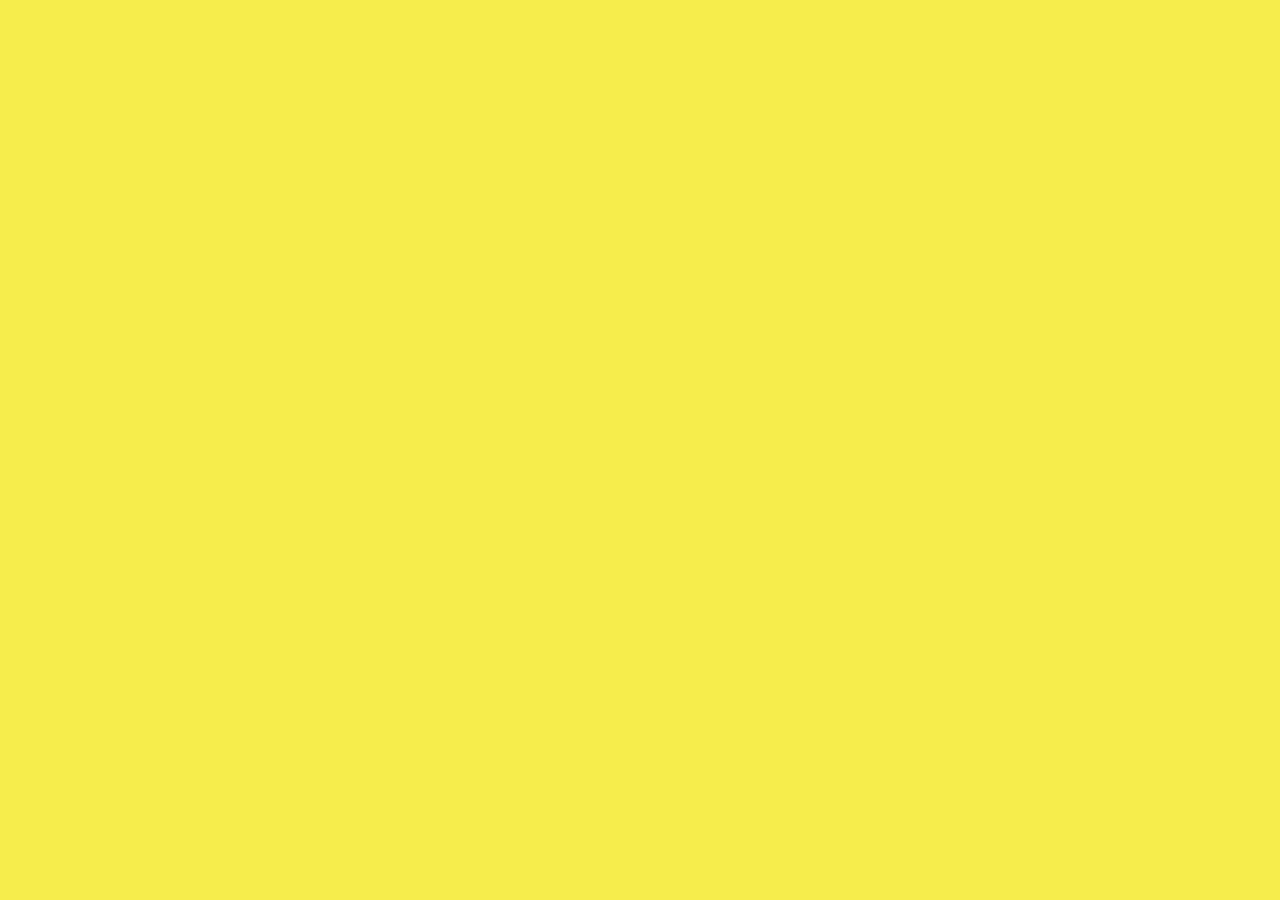
==== cake.html @ d52e9458 "some updates" ====
<!DOCTYPE html>
<html lang="en">
<head>
    <meta charset="UTF-8">
    <meta name="viewport" content="width=device-width, initial-scale=1.0">
    <title>Cakey</title>
    <link rel="stylesheet" href="style.css">
    <link rel="preconnect" href="https://fonts.googleapis.com">
    <link rel="preconnect" href="https://fonts.gstatic.com" crossorigin>
    <link href="https://fonts.googleapis.com/css2?family=Bitcount+Single:wght@100..900&family=Cabin+Sketch:wght@400;700&family=Comic+Relief:wght@400;700&family=DynaPuff:wght@400..700&family=Elms+Sans:ital,wght@0,100..900;1,100..900&family=Fredoka:wght@300..700&family=Geist+Pixel&family=Henny+Penny&family=Inter:ital,opsz,wght@0,14..32,100..900;1,14..32,100..900&family=Julius+Sans+One&family=Libre+Franklin:ital,wght@0,100..900;1,100..900&family=Love+Ya+Like+A+Sister&family=Modak&family=Moo+Lah+Lah&family=Nunito+Sans:ital,opsz,wght@0,6..12,200..1000;1,6..12,200..1000&family=Playwrite+BE+WAL+Guides&family=Quicksand:wght@300..700&family=Rampart+One&family=Roboto:ital,wght@0,100..900;1,100..900&family=Rokkitt:ital,wght@0,100..900;1,100..900&family=Rubik+Puddles&family=Sour+Gummy:ital,wght@0,100..900;1,100..900&family=Titillium+Web:ital,wght@0,200;0,300;0,400;0,600;0,700;0,900;1,200;1,300;1,400;1,600;1,700&family=Ubuntu:ital,wght@0,300;0,400;0,500;0,700;1,300;1,400;1,500;1,700&display=swap" rel="stylesheet">

</head>
<body class="cakey">
    <div class="con">
        <div class="cake"></div>
    </div>
</body>
</html>
---- style.css ----
*{
    margin: 0;
    padding: 0;
    box-sizing: 0;
}

body{
    background-color:rgb(234, 155, 38);
    padding: 20px;
    display: flex;
    align-items: center;
    justify-content: center;
}

.content{
    margin: 40px;
    border: 6px rgb(20, 0, 54) dashed;
    width: 90vw;
    height: 90vh;
    border-radius: 25px;
    display: grid;
    align-items: center;
    justify-content: center;
    background-color: rgb(149, 178, 246);
}

#card1{
    width: 350px;
    height: 500px;
    background-color: white;
    display: grid;
    justify-content: center;
    align-items: center;
    font-family: "Cabin Sketch";
    color: rgb(126, 58, 6);
    font-size: xx-large;
    box-shadow: 3px rgb(16, 0, 46);
    padding: 15px;
}

p{
    color: rgb(70, 38, 3);
    display: flex;
    align-items: center;
    justify-content: center;
    padding: 15px;
    font-family: "Quicksand";
    font-size: large;
}

h1{
    display: flex;
    align-items: center;
    justify-content: center;
}

.btn{
    width: 100px;
    height: 40px;
    background-color: rgb(20, 0, 54);
    color: white;
    border-radius: 10px;
    font-family: "Ubuntu";
    font-size: large;
    display: flex;
    align-self: center;
    justify-self: center;
    align-items: center;
    justify-content: center;
    border: none;
    outline: none;
}

.cakey{
    background-color: rgb(246, 237, 76);
}
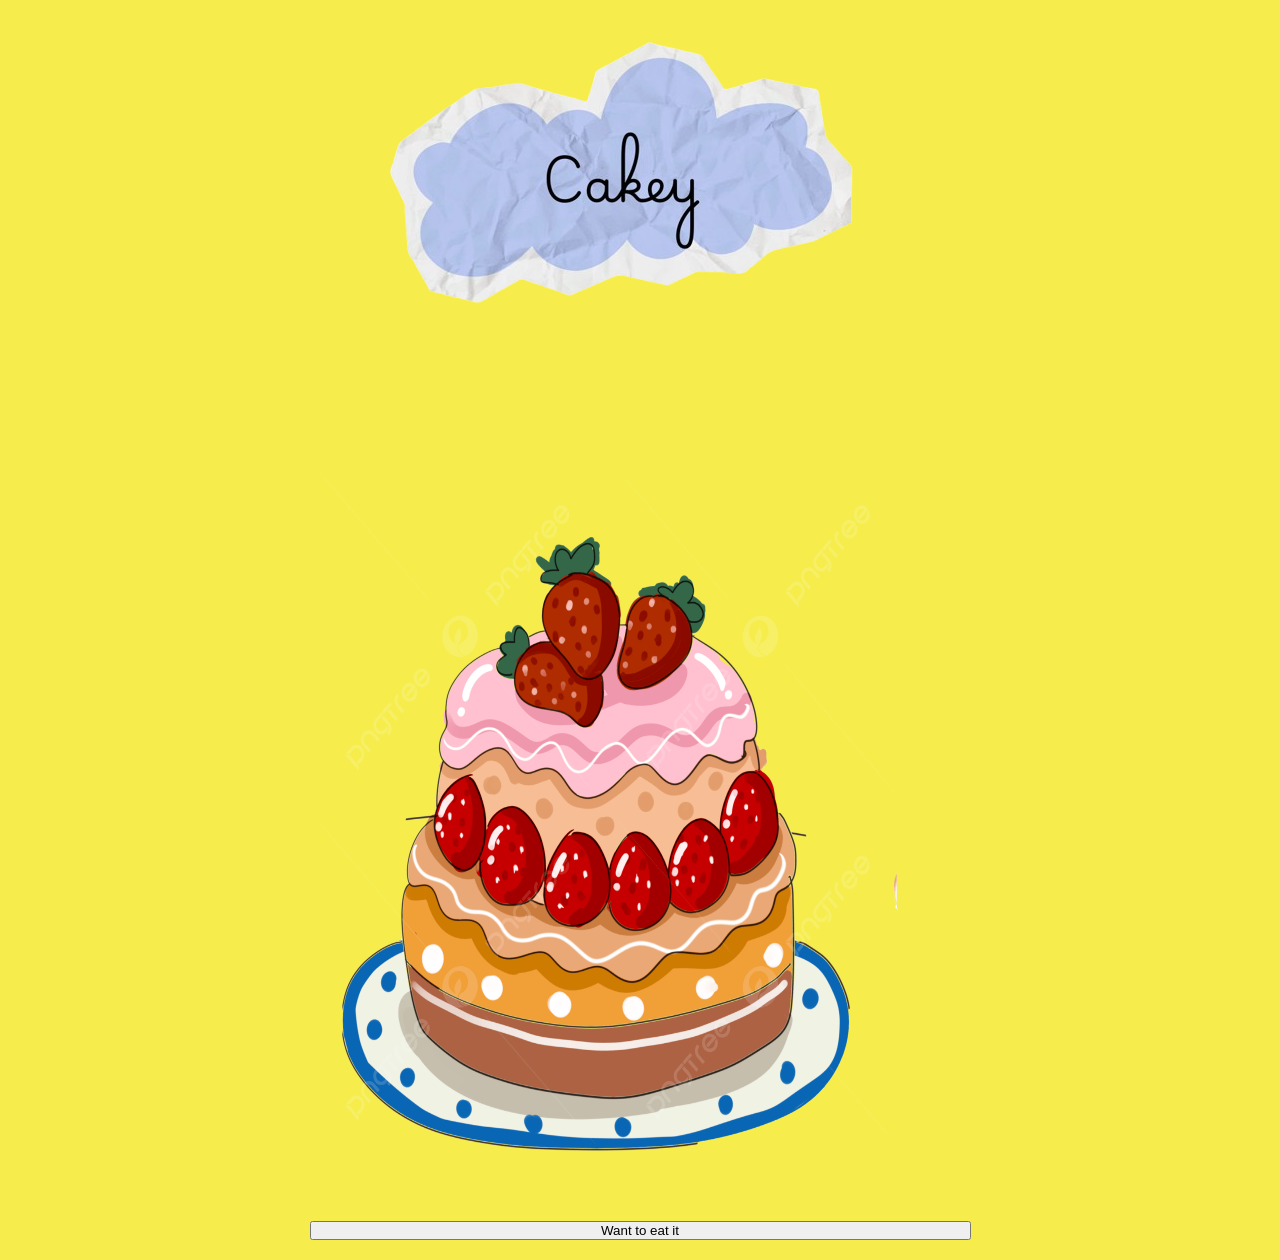
==== commit c5041d92: "2nd page" ====
--- a/cake.html
+++ b/cake.html
@@ -12,7 +12,13 @@
 </head>
 <body class="cakey">
     <div class="con">
-        <div class="cake"></div>
+        <div class="cloud">
+            <img src="./cakey (2).png" alt="">
+        </div>
+        <div class="cake">
+            <img src="./cake.png" alt="">
+        </div>
+        <button class="btnn">Want to eat it</button>
     </div>
 </body>
 </html>
--- a/style.css
+++ b/style.css
@@ -73,4 +73,19 @@
 
 .cakey{
     background-color: rgb(246, 237, 76);
+}
+
+.cake img{
+    width: 600px;
+    height: 700px;
+    display: flex;
+    align-self: centre;
+    justify-self: centre;
+}
+
+.con{
+    display: grid;
+    align-items: center;
+    justify-content: center;
+    gap: 60px;
 }
